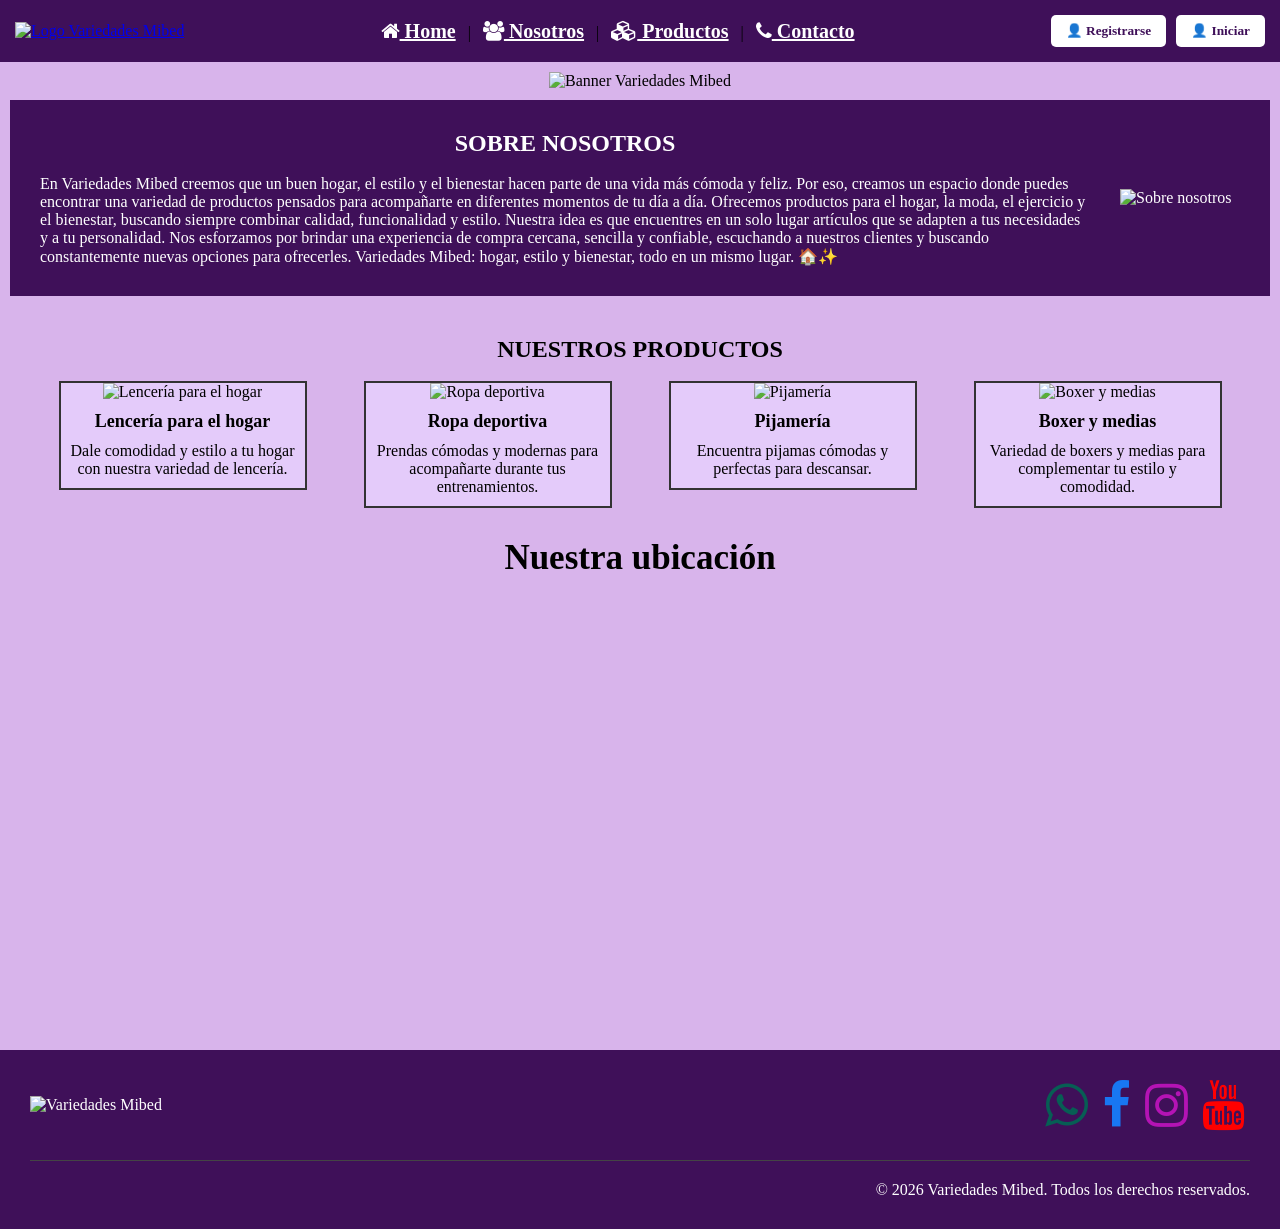
==== index.html @ 4df08c1c "Add files via upload" ====
<!DOCTYPE html>
<html lang="es">
<head>
    <meta charset="UTF-8">
    <title>Variedades Mibed</title>
    <link rel="stylesheet" href="https://cdnjs.cloudflare.com/ajax/libs/font-awesome/4.7.0/css/font-awesome.min.css">
    <link rel="shortcut icon" href="../Intro_html/img/WhatsApp_Image_2026-07-28_at_6.54.54_PM-removebg-preview.ico" type="image/x-icon">
    <link rel="stylesheet" href="Home.css">
</head>
<body>
    <div id="encabezado">
        <div id="logo">
            <a href="Home.html">
                <img src="../Intro_html/img/logo.jpeg" alt="Logo Variedades Mibed" id="img-logo">
            </a>
        </div>

        <input type="checkbox" id="menu_bar">
            <label for="menu_bar" class="fa fa-bars"></label>

        <div id="menu">
            <a href="Home.html" id="link-home"><i class="fa fa-home"></i> Home</a> |
            <a href="Nosotros.html" id="link-nosotros"><i class="fa fa-users"></i> Nosotros</a> |
            <a href="productos.html" id="link-productos"><i class="fa fa-cubes"></i> Productos</a> |
            <a href="contacto.html" id="link-contactos"><i class="fa fa-phone"></i> Contacto</a>
        </div>

        <div id="botones">
            <a href="registro.html" target="_blank" id="link-registro-header">
                <button type="button" id="registrarse">👤 Registrarse</button>
            </a>
            <a href="iniciar.html" target="_blank" id="link-iniciar-header">
                <button type="button" id="iniciar">👤 Iniciar</button>
            </a>
        </div>
    </div>
    <div id="banner">
        <img src="../Intro_html/img/banner2.png" alt="Banner Variedades Mibed" id="img-banner">
    </div>
    <div id="nosotros">
        <div id="contenido-nosotros">
            <div id="titulo-nosotros">SOBRE NOSOTROS</div>
            <br>
            <p id="texto-nosotros">
                En Variedades Mibed creemos que un buen hogar, el estilo y el bienestar hacen parte de una vida más cómoda y feliz. Por eso, creamos un espacio donde puedes encontrar una variedad de productos pensados para acompañarte en diferentes momentos de tu día a día.

                Ofrecemos productos para el hogar, la moda, el ejercicio y el bienestar, buscando siempre combinar calidad, funcionalidad y estilo. Nuestra idea es que encuentres en un solo lugar artículos que se adapten a tus necesidades y a tu personalidad.

                Nos esforzamos por brindar una experiencia de compra cercana, sencilla y confiable, escuchando a nuestros clientes y buscando constantemente nuevas opciones para ofrecerles.

                Variedades Mibed: hogar, estilo y bienestar, todo en un mismo lugar. 🏠✨
            </p>
        </div>

        <img src="../Intro_html/img/sobre nosotros.jpeg" alt="Sobre nosotros" id="img-sobre-nosotros">
    </div>
    <div id="productos">
        <div id="titulo-productos">NUESTROS PRODUCTOS</div>
        <br>
        <div id="contenedor-productos">

            <div id="tarjeta-producto-1">
                <img src="../Intro_html/img/productos/producto11.webp" alt="Lencería para el hogar" id="producto-1">
                <div id="titulo-prod-1">Lencería para el hogar</div>
                <p id="desc-prod-1">
                    Dale comodidad y estilo a tu hogar con nuestra variedad de lencería.
                </p>
            </div>

            <div id="tarjeta-producto-2">
                <img src="../Intro_html/img/productos/hombre y mujer.jpg" alt="Ropa deportiva" id="producto-2">
                <div id="titulo-prod-2">Ropa deportiva</div>
                <p id="desc-prod-2">
                    Prendas cómodas y modernas para acompañarte durante tus entrenamientos.
                </p>
            </div>

            <div id="tarjeta-producto-3">
                <img src="../Intro_html/img/productos/pijamas.jpg" alt="Pijamería" id="img-prod-3">
                <div id="titulo-prod-3">Pijamería</div>
                <p id="desc-prod-3">
                    Encuentra pijamas cómodas y perfectas para descansar.
                </p>
            </div>

            <div id="tarjeta-producto-4">
                <img src="../Intro_html/img/productos/boxer.jpg" alt="Boxer y medias" id="img-prod-4">
                <div id="titulo-prod-4">Boxer y medias</div>
                <p id="desc-prod-4">
                    Variedad de boxers y medias para complementar tu estilo y comodidad.
                </p>
            </div>

        </div>
    </div>
    <div id="contacto">
        <div id="titulo-ubicacion">Nuestra ubicación</div>
        <br>
        <div id="contenedor-mapa">
            <iframe src="https://www.google.com/maps/embed?pb=!1m14!1m12!1m3!1d1667.6224953274027!2d-75.602806649001!3d6.2245051802599045!2m3!1f0!2f0!3f0!3m2!1i1024!2i768!4f13.1!5e0!3m2!1ses!2sco!4v1785886151104!5m2!1ses!2sco" id="mapa-ubicacion" allowfullscreen="" loading="lazy" referrerpolicy="strict-origin-when-cross-origin"></iframe>            
        </div>
    </div>
    <div id="pie-pagina">
        <div id="contenido-pie">
            <img src="../Intro_html/img/logo.jpeg" alt="Variedades Mibed" id="img-logo-pie">

            <div id="redes-sociales">
                <a href=""><i class="fa fa-whatsapp" id="icono-whatsapp"></i></a>
                <a href=""><i class="fa fa-facebook" id="icono-facebook"></i></a>
                <a href=""><i class="fa fa-instagram" id="icono-instagram"></i></a>
                <a href=""><i class="fa fa-youtube" id="icono-youtube"></i></a>
            </div>
        </div>

        <hr id="separador-pie">

        <p id="texto-copyright">
            © 2026 Variedades Mibed. Todos los derechos reservados.
        </p>
    </div>

</body>
</html>
---- Home.css ----
* {
    margin: 0;
    padding: 0;
}

body {
    background-color: #d8b4eb;
    font-family: 'Times New Roman', Times, serif;
}

#encabezado{
    background-color: #3f1059;
    padding: 15px;
    display: flex;
    align-items: center;
    justify-content: space-between;
}

#logo{
    display: flex;
    align-items: center;
}

#img-logo{
    width: 150px;
}

#menu a {
    color: #ffffff;
    text-decoration: underline;
    font-size: 20px;
    font-weight: bold;
    margin: 0 8px;
}

#botones{
    display: flex;
    align-items: center;
}

#registrarse {
    background-color: white;
    color: #3f1059;
    border: none;
    padding: 8px 15px;
    border-radius: 5px;
    cursor: pointer;
    margin-right: 10px;
    font-family: 'Times New Roman', Times, serif;
    font-weight: bold;
}

#iniciar {
    background-color: white;
    color: #3f1059;
    border: none;
    padding: 8px 15px;
    border-radius: 5px;
    cursor: pointer;
    font-family: 'Times New Roman', Times, serif;
    font-weight: bold;
}

#menu_bar {
    display: none;
}

label[for="menu_bar"] {
    display: none;
    color: white;
    font-size: 28px;
    cursor: pointer;
}

@media (max-width: 768px) {
    #encabezado {
        flex-wrap: wrap;
        position: relative;
    }

    label[for="menu_bar"] {
        display: block;
    }

    #menu {
        display: none;
        flex-direction: column;
        position: absolute;
        top: 100%;
        left: 0;
        width: 100%;
        background-color: #3f1059;
        text-align: center;
        z-index: 30;
    }

    #menu_bar:checked ~ #menu {
        display: flex;
    }

    #menu a {
        display: block;
        margin: 12px 0;
    }
}

#banner {
    text-align: center;
    margin: 10px 0;
}

#img-banner{
    width: 100%;
    height: 100%;
}

#nosotros {
    background-color: #3f1059;
    color: white;
    padding: 30px;
    text-align: left;
    margin: 10px;
    display: flex;
    align-items: center;
    gap: 30px;
}

#contenido-nosotros{
    flex: 1;
}

#titulo-nosotros {
    text-align: center;
    font-size: 24px;
    font-weight: bold;
}

#img-sobre-nosotros {
    width: 10%;
    margin-left: auto;
}

#productos {
    padding: 30px;
}

#titulo-productos {
    text-align: center;
    font-size: 24px;
    font-weight: bold;
}

#contenedor-productos {
    display: flex;
    justify-content: space-around;
    align-items: flex-start;
}

#tarjeta-producto-1, 
#tarjeta-producto-2, 
#tarjeta-producto-3, 
#tarjeta-producto-4 {
    width: 20%;
    background-color: #e4cbfa;
    border: 2px solid #333;
    text-align: center;
}

#producto-1, 
#producto-2, 
#img-prod-3, 
#img-prod-4 {
    width: 100%;
    height: 180px;
    object-fit: cover;
}

#titulo-prod-1, 
#titulo-prod-2, 
#titulo-prod-3, 
#titulo-prod-4 {
    font-size: 18px;
    font-weight: bold;
    margin-top: 10px;
}

#desc-prod-1, 
#desc-prod-2, 
#desc-prod-3, 
#desc-prod-4 {
    padding: 10px;
}

#titulo-ubicacion {
    text-align: center;
    font-size: 35px;
    font-weight: bold;
}

#mapa-ubicacion {
    width: 100%;
    height: 450px;
    border: 0;
}

#pie-pagina {
    background-color: #3f1059;
    padding: 30px;
    color: white;
}

#contenido-pie {
    display: flex;
    justify-content: space-between;
    align-items: center;
}

#img-logo-pie {
    width: 180px;
}

#icono-whatsapp {
    font-size: 50px;
    color: #075E54;
    margin: 0 5px;
}

#icono-facebook {
    font-size: 50px;
    color: #1877f2;
    margin: 0 5px;
}

#icono-instagram {
    font-size: 50px;
    color: #b413b4;
    margin: 0 5px;
}

#icono-youtube {
    font-size: 50px;
    color: #ff0000;
    margin: 0 5px;
}

#separador-pie {
    border: 0;
    border-top: 1px solid #444;
    margin-top: 30px;
}

#texto-copyright {
    text-align: right;
    margin: 20px 0 0 0;
}
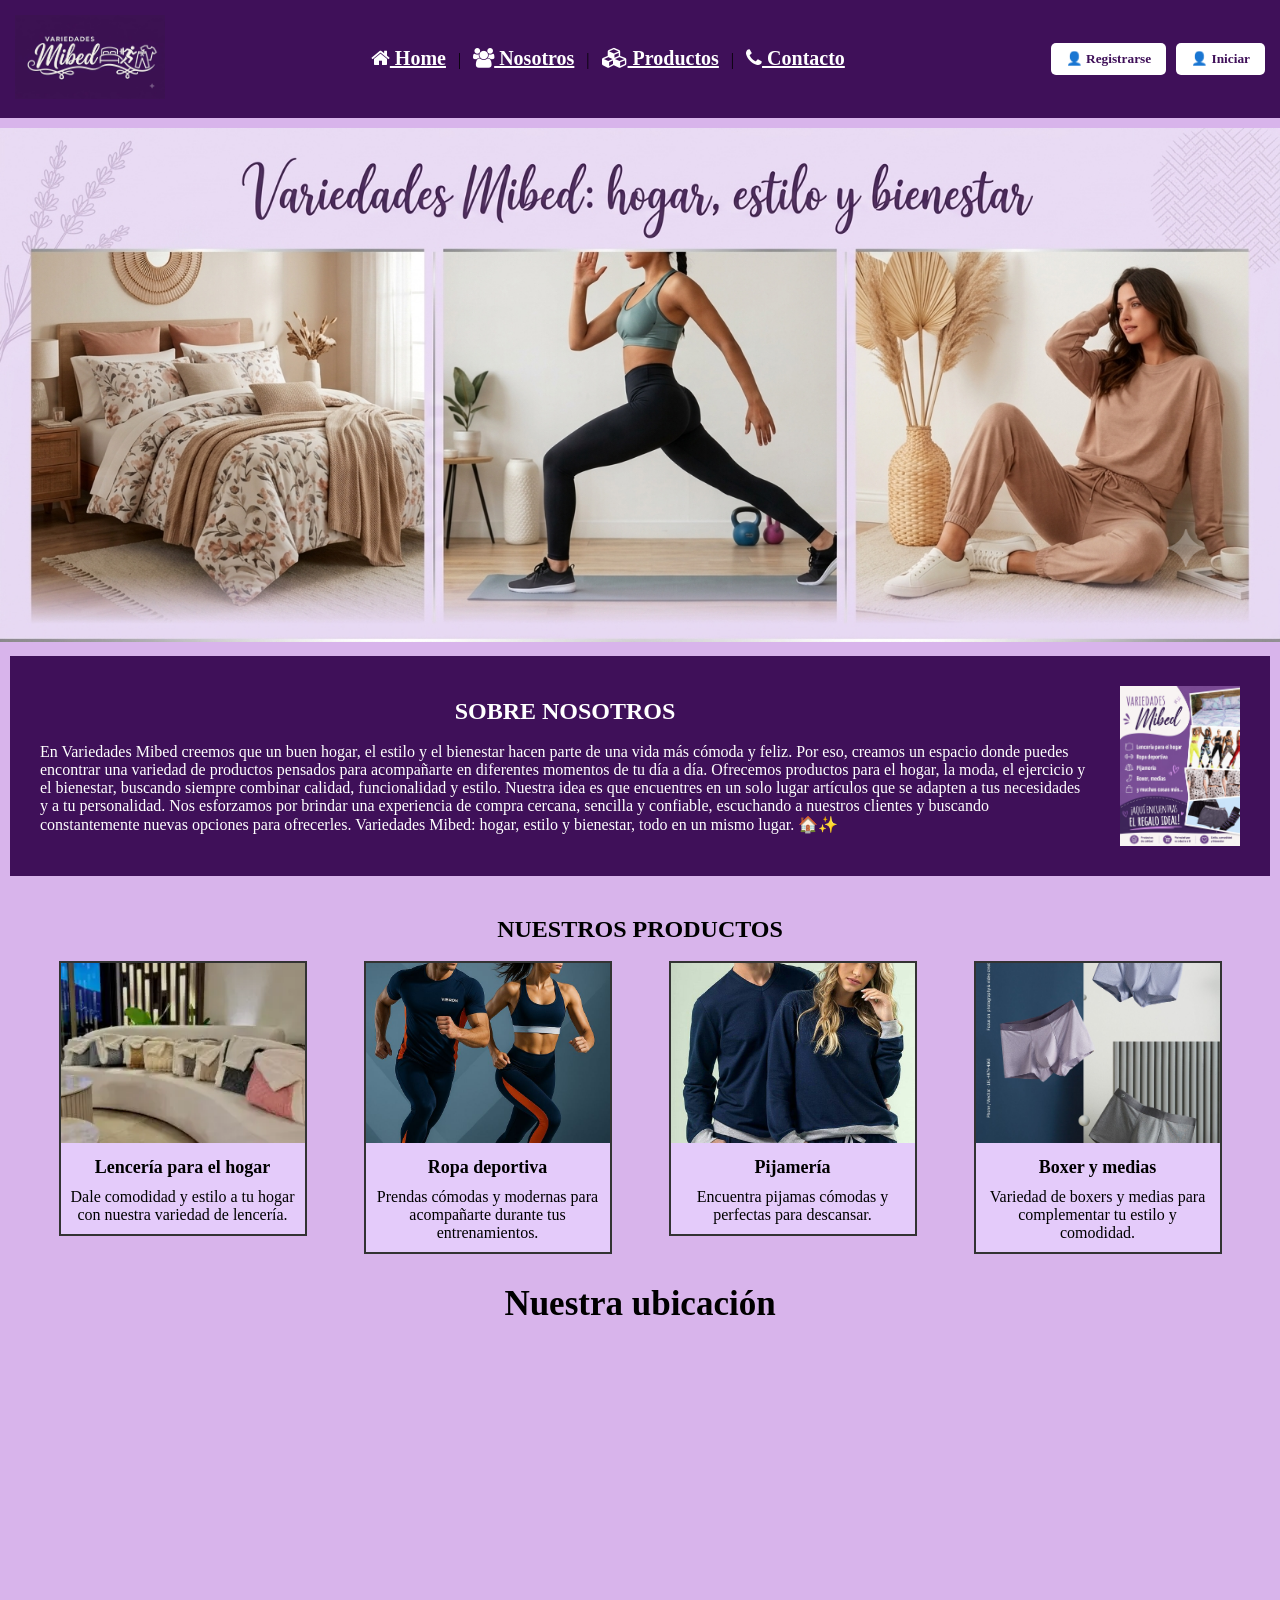
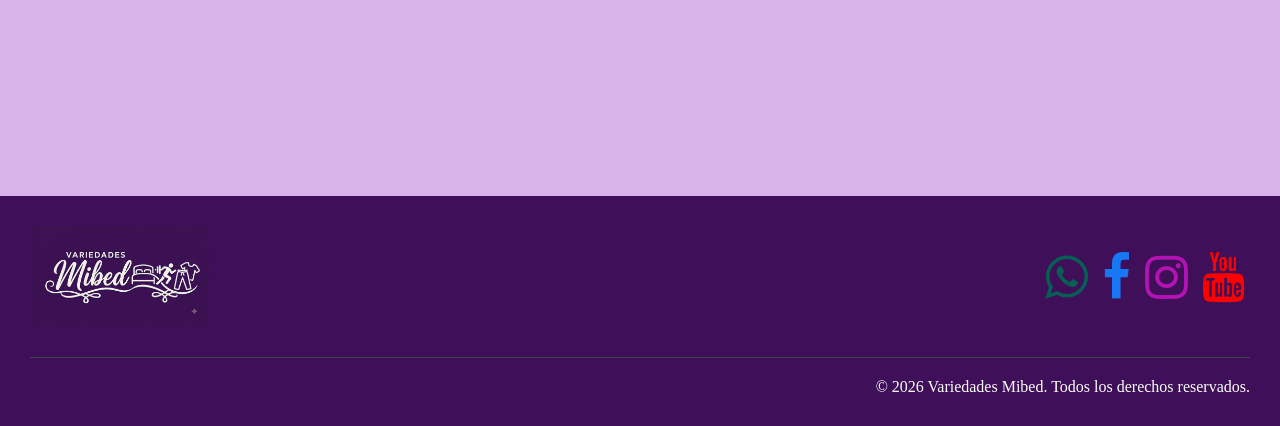
==== commit fb567888: "Add files via upload" ====
--- a/index.html
+++ b/index.html
@@ -4,14 +4,14 @@
     <meta charset="UTF-8">
     <title>Variedades Mibed</title>
     <link rel="stylesheet" href="https://cdnjs.cloudflare.com/ajax/libs/font-awesome/4.7.0/css/font-awesome.min.css">
-    <link rel="shortcut icon" href="../Intro_html/img/WhatsApp_Image_2026-07-28_at_6.54.54_PM-removebg-preview.ico" type="image/x-icon">
+    <link rel="shortcut icon" href="/img/WhatsApp_Image_2026-07-28_at_6.54.54_PM-removebg-preview.ico" type="image/x-icon">
     <link rel="stylesheet" href="Home.css">
 </head>
 <body>
     <div id="encabezado">
         <div id="logo">
-            <a href="Home.html">
-                <img src="../Intro_html/img/logo.jpeg" alt="Logo Variedades Mibed" id="img-logo">
+            <a href="index.html">
+                <img src="/img/logo.jpeg" alt="Logo Variedades Mibed" id="img-logo">
             </a>
         </div>
 
@@ -19,7 +19,7 @@
             <label for="menu_bar" class="fa fa-bars"></label>
 
         <div id="menu">
-            <a href="Home.html" id="link-home"><i class="fa fa-home"></i> Home</a> |
+            <a href="index.html" id="link-home"><i class="fa fa-home"></i> Home</a> |
             <a href="Nosotros.html" id="link-nosotros"><i class="fa fa-users"></i> Nosotros</a> |
             <a href="productos.html" id="link-productos"><i class="fa fa-cubes"></i> Productos</a> |
             <a href="contacto.html" id="link-contactos"><i class="fa fa-phone"></i> Contacto</a>
@@ -35,7 +35,7 @@
         </div>
     </div>
     <div id="banner">
-        <img src="../Intro_html/img/banner2.png" alt="Banner Variedades Mibed" id="img-banner">
+        <img src="/img/banner2.png" alt="Banner Variedades Mibed" id="img-banner">
     </div>
     <div id="nosotros">
         <div id="contenido-nosotros">
@@ -52,7 +52,7 @@
             </p>
         </div>
 
-        <img src="../Intro_html/img/sobre nosotros.jpeg" alt="Sobre nosotros" id="img-sobre-nosotros">
+        <img src="/img/sobre nosotros.jpeg" alt="Sobre nosotros" id="img-sobre-nosotros">
     </div>
     <div id="productos">
         <div id="titulo-productos">NUESTROS PRODUCTOS</div>
@@ -60,7 +60,7 @@
         <div id="contenedor-productos">
 
             <div id="tarjeta-producto-1">
-                <img src="../Intro_html/img/productos/producto11.webp" alt="Lencería para el hogar" id="producto-1">
+                <img src="/img/producto11.webp" alt="Lencería para el hogar" id="producto-1">
                 <div id="titulo-prod-1">Lencería para el hogar</div>
                 <p id="desc-prod-1">
                     Dale comodidad y estilo a tu hogar con nuestra variedad de lencería.
@@ -68,7 +68,7 @@
             </div>
 
             <div id="tarjeta-producto-2">
-                <img src="../Intro_html/img/productos/hombre y mujer.jpg" alt="Ropa deportiva" id="producto-2">
+                <img src="/img/deportiva h y m.jpg" alt="Ropa deportiva" id="producto-2">
                 <div id="titulo-prod-2">Ropa deportiva</div>
                 <p id="desc-prod-2">
                     Prendas cómodas y modernas para acompañarte durante tus entrenamientos.
@@ -76,7 +76,7 @@
             </div>
 
             <div id="tarjeta-producto-3">
-                <img src="../Intro_html/img/productos/pijamas.jpg" alt="Pijamería" id="img-prod-3">
+                <img src="/img/pijamas.jpg" alt="Pijamería" id="img-prod-3">
                 <div id="titulo-prod-3">Pijamería</div>
                 <p id="desc-prod-3">
                     Encuentra pijamas cómodas y perfectas para descansar.
@@ -84,7 +84,7 @@
             </div>
 
             <div id="tarjeta-producto-4">
-                <img src="../Intro_html/img/productos/boxer.jpg" alt="Boxer y medias" id="img-prod-4">
+                <img src="/img/boxer.jpg" alt="Boxer y medias" id="img-prod-4">
                 <div id="titulo-prod-4">Boxer y medias</div>
                 <p id="desc-prod-4">
                     Variedad de boxers y medias para complementar tu estilo y comodidad.
@@ -102,7 +102,7 @@
     </div>
     <div id="pie-pagina">
         <div id="contenido-pie">
-            <img src="../Intro_html/img/logo.jpeg" alt="Variedades Mibed" id="img-logo-pie">
+            <img src="/img/logo.jpeg" alt="Variedades Mibed" id="img-logo-pie">
 
             <div id="redes-sociales">
                 <a href=""><i class="fa fa-whatsapp" id="icono-whatsapp"></i></a>
--- a/Home.css
+++ b/Home.css
@@ -61,49 +61,49 @@
     font-weight: bold;
 }
 
-#menu_bar {
-    display: none;
-}
-
-label[for="menu_bar"] {
-    display: none;
-    color: white;
-    font-size: 28px;
-    cursor: pointer;
-}
-
-@media (max-width: 768px) {
-    #encabezado {
-        flex-wrap: wrap;
-        position: relative;
-    }
-
-    label[for="menu_bar"] {
-        display: block;
-    }
-
-    #menu {
-        display: none;
-        flex-direction: column;
-        position: absolute;
-        top: 100%;
-        left: 0;
-        width: 100%;
-        background-color: #3f1059;
-        text-align: center;
-        z-index: 30;
-    }
-
-    #menu_bar:checked ~ #menu {
-        display: flex;
-    }
-
-    #menu a {
-        display: block;
-        margin: 12px 0;
-    }
-}
-
+#menu_bar {
+    display: none;
+}
+
+label[for="menu_bar"] {
+    display: none;
+    color: white;
+    font-size: 28px;
+    cursor: pointer;
+}
+
+@media (max-width: 768px) {
+    #encabezado {
+        flex-wrap: wrap;
+        position: relative;
+    }
+
+    label[for="menu_bar"] {
+        display: block;
+    }
+
+    #menu {
+        display: none;
+        flex-direction: column;
+        position: absolute;
+        top: 100%;
+        left: 0;
+        width: 100%;
+        background-color: #3f1059;
+        text-align: center;
+        z-index: 30;
+    }
+
+    #menu_bar:checked ~ #menu {
+        display: flex;
+    }
+
+    #menu a {
+        display: block;
+        margin: 12px 0;
+    }
+}
+
 #banner {
     text-align: center;
     margin: 10px 0;
